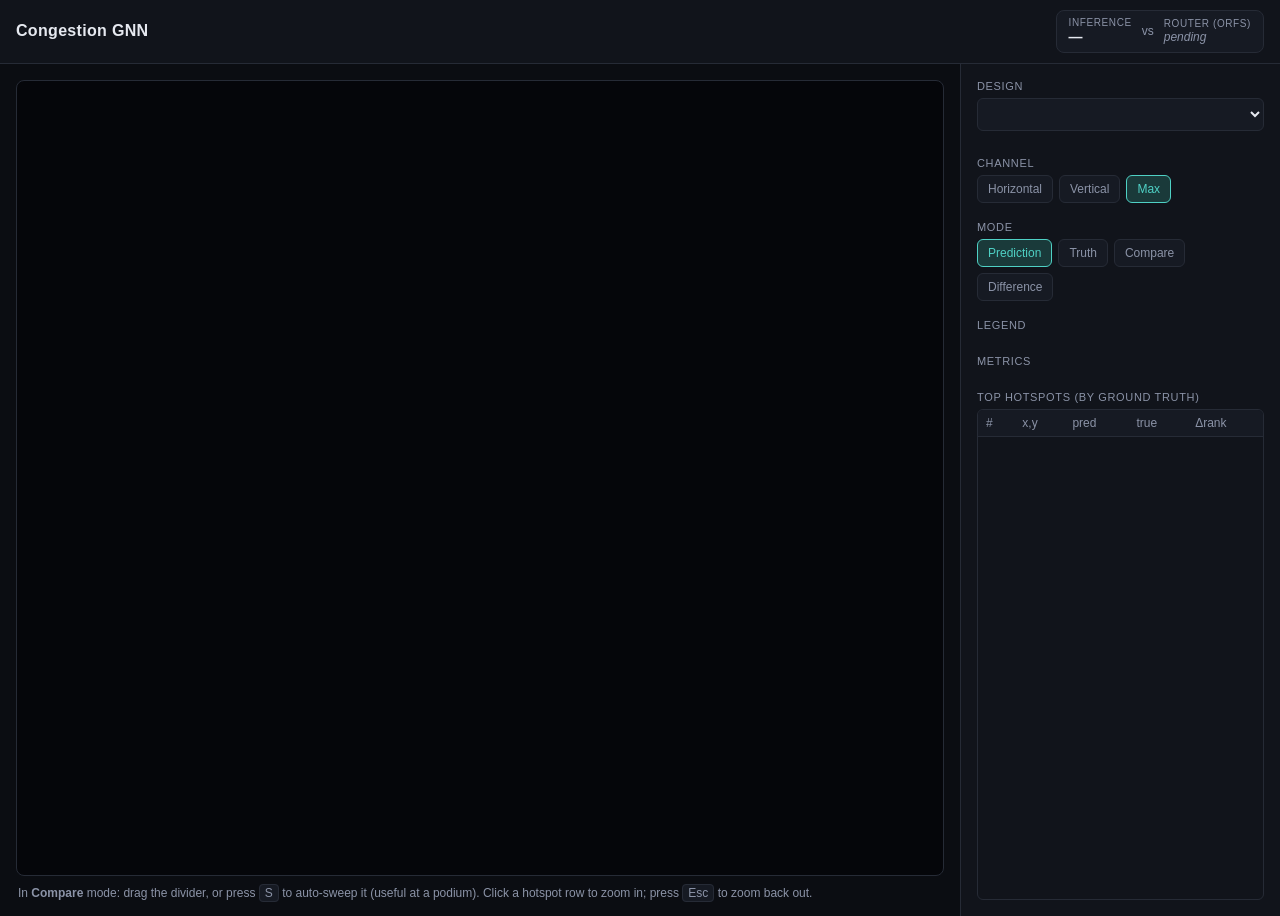
==== web/index.html @ 3fe42d82 "Gate 2: canvas renderer and core animations for the demo frontend Adds web/ (plain HTML/CSS/JS, no b" ====
<!DOCTYPE html>
<html lang="en">
<head>
<meta charset="UTF-8">
<meta name="viewport" content="width=device-width, initial-scale=1.0">
<title>Congestion GNN — Prediction Viewer</title>
<link rel="stylesheet" href="css/style.css">
</head>
<body>

<div id="fixture-banner" class="fixture-banner" hidden>
  <strong>Fixture demo data.</strong>
  No trained checkpoint is loaded yet — the shown prediction is the synthetic
  proxy label plus calibrated noise, not a model result. This banner
  disappears automatically once a real checkpoint is found.
</div>

<header class="topbar">
  <h1>Congestion GNN</h1>
  <div id="latency-badge" class="latency-badge">
    <span class="latency-badge-item">
      <span class="latency-badge-label">Inference</span>
      <span id="inference-value" class="latency-badge-value">—</span>
    </span>
    <span class="latency-badge-sep">vs</span>
    <span class="latency-badge-item">
      <span class="latency-badge-label">Router (ORFS)</span>
      <span id="router-value" class="latency-badge-value latency-badge-pending">pending</span>
    </span>
  </div>
</header>

<main class="layout">
  <section class="canvas-pane">
    <div class="canvas-wrap">
      <canvas id="main-canvas"></canvas>
      <div id="zoom-label" class="zoom-label" hidden></div>
    </div>
    <p class="canvas-hint">
      In <strong>Compare</strong> mode: drag the divider, or press
      <kbd>S</kbd> to auto-sweep it (useful at a podium).
      Click a hotspot row to zoom in; press <kbd>Esc</kbd> to zoom back out.
    </p>
  </section>

  <aside class="side-panel">
    <section class="panel-block">
      <label class="panel-label" for="design-select">Design</label>
      <select id="design-select"></select>
      <div id="design-meta" class="design-meta"></div>
    </section>

    <section class="panel-block">
      <span class="panel-label">Channel</span>
      <div id="channel-toggle" class="toggle-group" role="group" aria-label="Channel">
        <button type="button" data-channel="horizontal" class="toggle-btn">Horizontal</button>
        <button type="button" data-channel="vertical" class="toggle-btn">Vertical</button>
        <button type="button" data-channel="max" class="toggle-btn is-active">Max</button>
      </div>
    </section>

    <section class="panel-block">
      <span class="panel-label">Mode</span>
      <div id="mode-toggle" class="toggle-group" role="group" aria-label="Mode">
        <button type="button" data-mode="prediction" class="toggle-btn is-active">Prediction</button>
        <button type="button" data-mode="truth" class="toggle-btn">Truth</button>
        <button type="button" data-mode="compare" class="toggle-btn">Compare</button>
        <button type="button" data-mode="difference" class="toggle-btn">Difference</button>
      </div>
    </section>

    <section class="panel-block">
      <span class="panel-label">Legend</span>
      <div id="legend" class="legend"></div>
    </section>

    <section class="panel-block">
      <span class="panel-label">Metrics</span>
      <div id="metrics-panel" class="metrics-panel"></div>
    </section>

    <section class="panel-block panel-block-grow">
      <span class="panel-label">Top hotspots (by ground truth)</span>
      <div class="hotspot-table-wrap">
        <table id="hotspot-table" class="hotspot-table">
          <thead>
            <tr>
              <th>#</th><th>x,y</th><th>pred</th><th>true</th><th>Δrank</th>
            </tr>
          </thead>
          <tbody id="hotspot-tbody"></tbody>
        </table>
      </div>
    </section>
  </aside>
</main>

<script type="module" src="js/app.js"></script>
</body>
</html>
---- web/css/style.css ----
:root {
  --bg: #0b0d12;
  --bg-panel: #11141b;
  --bg-elevated: #161a23;
  --border: #262b36;
  --text: #e6e9f0;
  --text-dim: #8b93a7;
  --accent: #4fd1c5;
  --accent-warn: #f2b134;
  --accent-danger: #e5383b;
  --focus: #6ea8ff;
  --radius: 8px;
}

* {
  box-sizing: border-box;
}

html, body {
  margin: 0;
  padding: 0;
  background: var(--bg);
  color: var(--text);
  font-family: -apple-system, BlinkMacSystemFont, "Segoe UI", Helvetica, Arial, sans-serif;
  font-size: 14px;
}

h1 {
  font-size: 16px;
  font-weight: 600;
  margin: 0;
  letter-spacing: 0.02em;
}

kbd {
  background: var(--bg-elevated);
  border: 1px solid var(--border);
  border-radius: 4px;
  padding: 1px 5px;
  font-size: 12px;
  font-family: inherit;
}

.fixture-banner {
  background: linear-gradient(90deg, #4a2e06, #5c3a08);
  border-bottom: 1px solid #7a4e0c;
  color: #ffd9a0;
  padding: 8px 16px;
  font-size: 13px;
  text-align: center;
}

.fixture-banner strong {
  color: #ffe9c6;
}

.topbar {
  display: flex;
  align-items: center;
  justify-content: space-between;
  padding: 10px 16px;
  border-bottom: 1px solid var(--border);
  background: var(--bg-panel);
}

.latency-badge {
  display: flex;
  align-items: center;
  gap: 10px;
  background: var(--bg-elevated);
  border: 1px solid var(--border);
  border-radius: var(--radius);
  padding: 6px 12px;
}

.latency-badge-item {
  display: flex;
  flex-direction: column;
  align-items: flex-start;
  line-height: 1.2;
}

.latency-badge-label {
  font-size: 10px;
  text-transform: uppercase;
  letter-spacing: 0.06em;
  color: var(--text-dim);
}

.latency-badge-value {
  font-size: 14px;
  font-weight: 600;
  font-variant-numeric: tabular-nums;
}

.latency-badge-pending {
  color: var(--text-dim);
  font-weight: 400;
  font-style: italic;
  font-size: 12px;
}

.latency-badge-sep {
  color: var(--text-dim);
  font-size: 12px;
}

.layout {
  display: flex;
  height: calc(100vh - 48px);
}

.canvas-pane {
  flex: 1 1 auto;
  display: flex;
  flex-direction: column;
  padding: 16px;
  min-width: 0;
}

.canvas-wrap {
  position: relative;
  flex: 1 1 auto;
  background: #05060a;
  border: 1px solid var(--border);
  border-radius: var(--radius);
  overflow: hidden;
  min-height: 0;
}

#main-canvas {
  width: 100%;
  height: 100%;
  display: block;
  cursor: crosshair;
}

.zoom-label {
  position: absolute;
  top: 10px;
  left: 10px;
  background: rgba(10, 12, 18, 0.85);
  border: 1px solid var(--border);
  border-radius: 6px;
  padding: 6px 10px;
  font-size: 12px;
  pointer-events: none;
  line-height: 1.4;
}

.canvas-hint {
  color: var(--text-dim);
  font-size: 12px;
  margin: 10px 2px 0;
}

.side-panel {
  width: 320px;
  flex: 0 0 320px;
  border-left: 1px solid var(--border);
  background: var(--bg-panel);
  padding: 16px;
  overflow-y: auto;
  display: flex;
  flex-direction: column;
  gap: 18px;
}

.panel-block-grow {
  flex: 1 1 auto;
  min-height: 0;
  display: flex;
  flex-direction: column;
}

.panel-label {
  display: block;
  font-size: 11px;
  text-transform: uppercase;
  letter-spacing: 0.06em;
  color: var(--text-dim);
  margin-bottom: 6px;
}

select {
  width: 100%;
  background: var(--bg-elevated);
  color: var(--text);
  border: 1px solid var(--border);
  border-radius: 6px;
  padding: 7px 8px;
  font-size: 13px;
}

.design-meta {
  margin-top: 8px;
  font-size: 12px;
  color: var(--text-dim);
  line-height: 1.5;
}

.design-meta .split-tag {
  display: inline-block;
  padding: 1px 7px;
  border-radius: 10px;
  font-size: 11px;
  font-weight: 600;
  text-transform: uppercase;
  letter-spacing: 0.04em;
}

.split-tag-train {
  background: #203a2a;
  color: #7fd99a;
}

.split-tag-val {
  background: #203247;
  color: #7fb8e0;
}

.split-tag-test {
  background: #402044;
  color: #e0a0e0;
}

.toggle-group {
  display: flex;
  flex-wrap: wrap;
  gap: 6px;
}

.toggle-btn {
  background: var(--bg-elevated);
  color: var(--text-dim);
  border: 1px solid var(--border);
  border-radius: 6px;
  padding: 6px 10px;
  font-size: 12px;
  cursor: pointer;
  transition: background 0.15s, color 0.15s, border-color 0.15s;
}

.toggle-btn:hover {
  color: var(--text);
}

.toggle-btn.is-active {
  background: #1a3a3a;
  color: var(--accent);
  border-color: var(--accent);
}

.legend {
  display: flex;
  flex-direction: column;
  gap: 4px;
}

.legend-ramp {
  height: 14px;
  border-radius: 4px;
  width: 100%;
}

.legend-scale {
  display: flex;
  justify-content: space-between;
  font-size: 11px;
  color: var(--text-dim);
  position: relative;
  height: 14px;
}

.legend-threshold {
  position: absolute;
  top: -16px;
  transform: translateX(-50%);
  font-size: 10px;
  color: var(--accent-danger);
  white-space: nowrap;
}

.legend-threshold::after {
  content: "";
  position: absolute;
  left: 50%;
  top: 16px;
  width: 1px;
  height: 10px;
  background: var(--accent-danger);
}

.metrics-panel {
  display: grid;
  grid-template-columns: 1fr 1fr;
  gap: 8px 14px;
  font-size: 12px;
}

.metric-row {
  display: flex;
  justify-content: space-between;
  border-bottom: 1px solid var(--border);
  padding-bottom: 4px;
}

.metric-row span:first-child {
  color: var(--text-dim);
}

.metric-note {
  grid-column: 1 / -1;
  color: var(--text-dim);
  font-size: 11px;
  line-height: 1.5;
  margin-top: 2px;
}

.hotspot-table-wrap {
  overflow-y: auto;
  flex: 1 1 auto;
  min-height: 120px;
  border: 1px solid var(--border);
  border-radius: 6px;
}

.hotspot-table {
  width: 100%;
  border-collapse: collapse;
  font-size: 12px;
}

.hotspot-table thead th {
  position: sticky;
  top: 0;
  background: var(--bg-elevated);
  text-align: left;
  padding: 6px 8px;
  color: var(--text-dim);
  font-weight: 500;
  border-bottom: 1px solid var(--border);
}

.hotspot-table tbody td {
  padding: 5px 8px;
  border-bottom: 1px solid #1c202a;
  font-variant-numeric: tabular-nums;
  cursor: pointer;
}

.hotspot-table tbody tr:hover,
.hotspot-table tbody tr.is-hovered {
  background: #1a2230;
}

.hotspot-table tbody tr.is-selected {
  background: #1a3a3a;
}

.rank-delta-pos {
  color: var(--accent-warn);
}

.rank-delta-neg {
  color: var(--focus);
}

@media (max-width: 860px) {
  .layout {
    flex-direction: column;
    height: auto;
  }
  .side-panel {
    width: auto;
    flex: none;
    border-left: none;
    border-top: 1px solid var(--border);
  }
  .canvas-wrap {
    height: 60vh;
  }
}
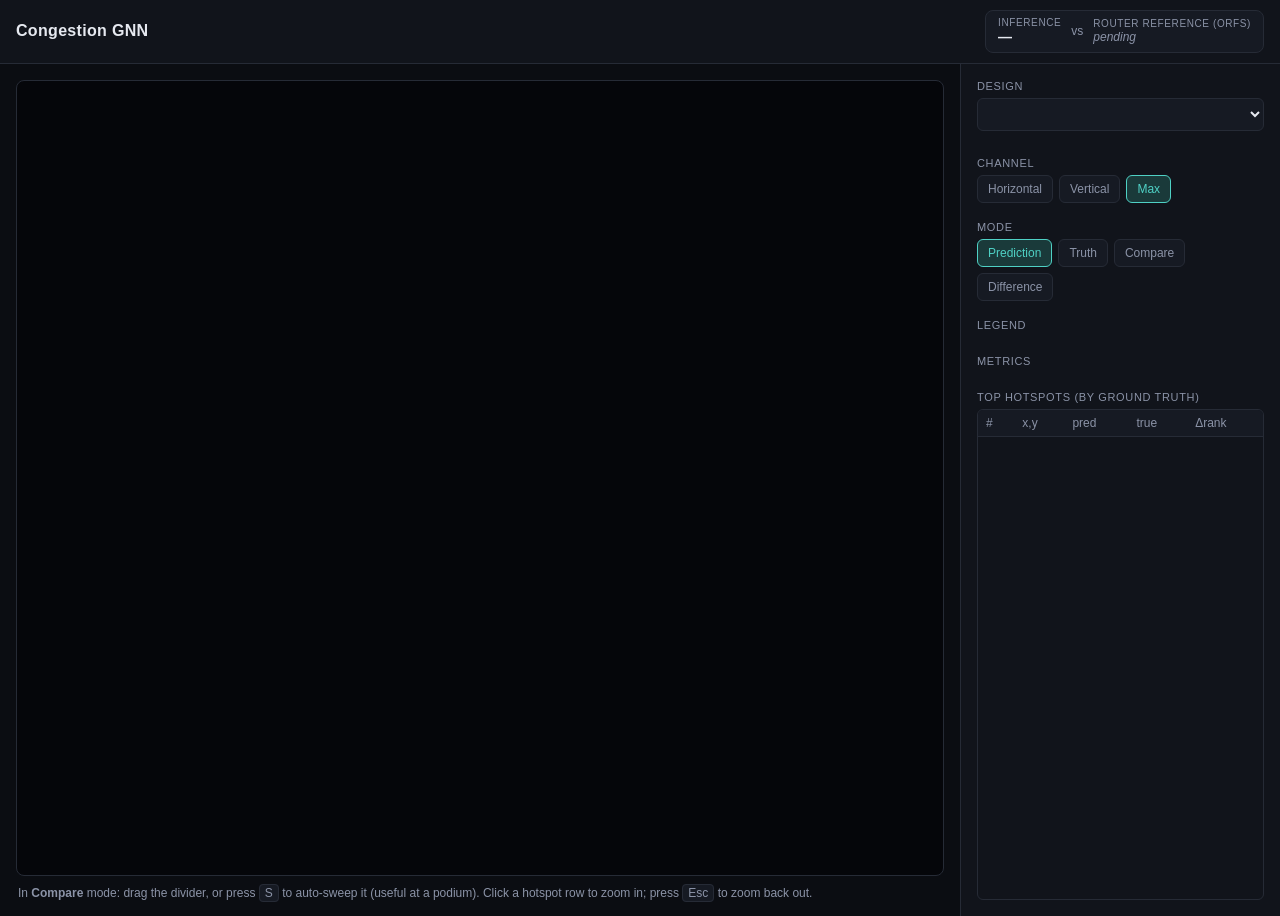
==== commit 0987c7f7: "Complete Gate 4 real-corpus evaluation and correct heatmap orientation" ====
--- a/web/index.html
+++ b/web/index.html
@@ -24,7 +24,7 @@
     </span>
     <span class="latency-badge-sep">vs</span>
     <span class="latency-badge-item">
-      <span class="latency-badge-label">Router (ORFS)</span>
+      <span class="latency-badge-label">Router reference (ORFS)</span>
       <span id="router-value" class="latency-badge-value latency-badge-pending">pending</span>
     </span>
   </div>
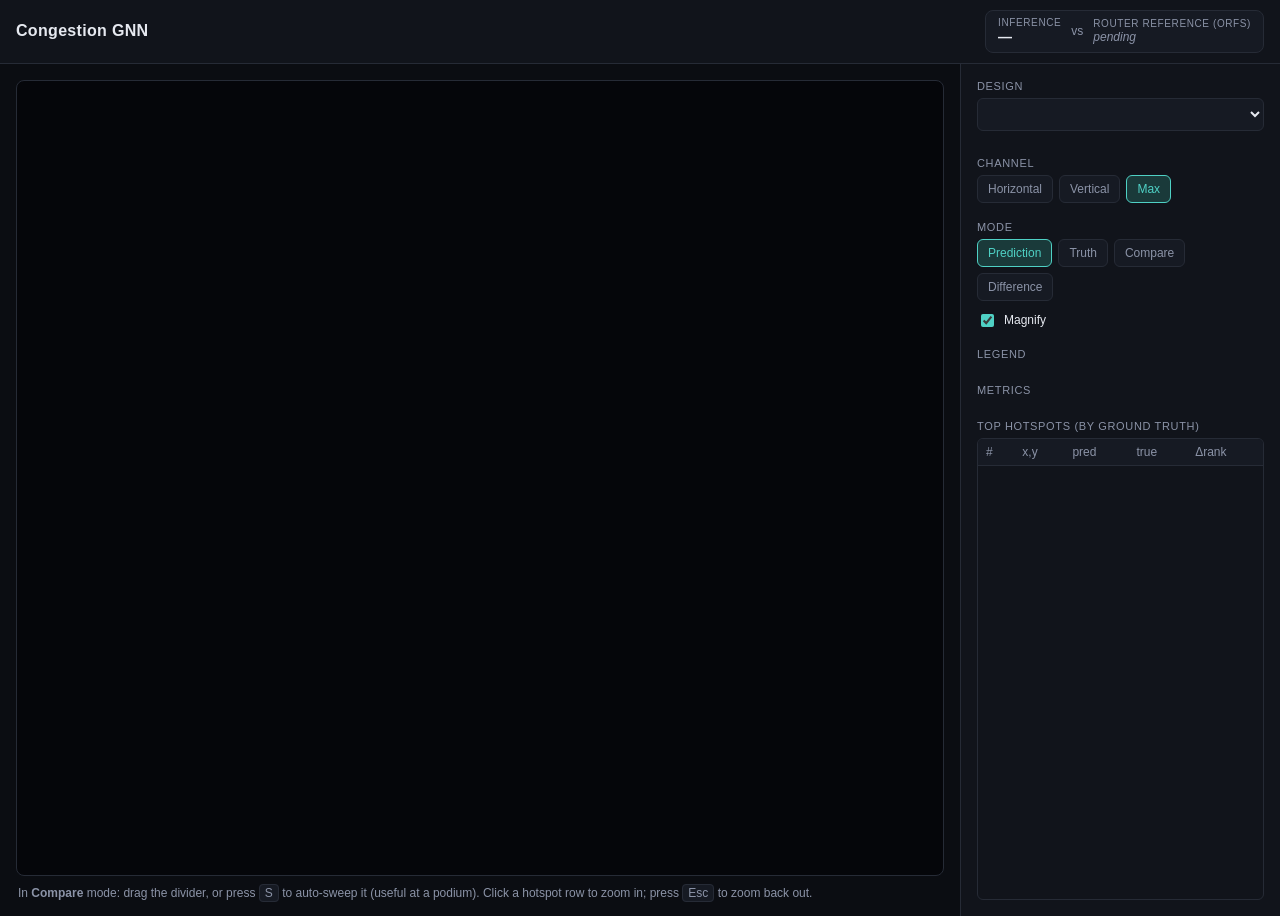
==== commit fdc0cc5b: "Add persistent magnified prediction view" ====
--- a/web/index.html
+++ b/web/index.html
@@ -67,6 +67,10 @@
         <button type="button" data-mode="compare" class="toggle-btn">Compare</button>
         <button type="button" data-mode="difference" class="toggle-btn">Difference</button>
       </div>
+      <label class="contrast-control" for="prediction-contrast">
+        <input id="prediction-contrast" type="checkbox" checked>
+        <span>Magnify</span>
+      </label>
     </section>
 
     <section class="panel-block">
--- a/web/css/style.css
+++ b/web/css/style.css
@@ -255,6 +255,27 @@
   display: flex;
   flex-direction: column;
   gap: 4px;
+}
+
+.contrast-control {
+  display: flex;
+  align-items: center;
+  gap: 7px;
+  margin-top: 10px;
+  color: var(--text);
+  font-size: 12px;
+  cursor: pointer;
+}
+
+.contrast-control input {
+  accent-color: var(--accent);
+}
+
+.legend-note {
+  margin-top: 5px;
+  color: var(--text-dim);
+  font-size: 10px;
+  line-height: 1.4;
 }
 
 .legend-ramp {
